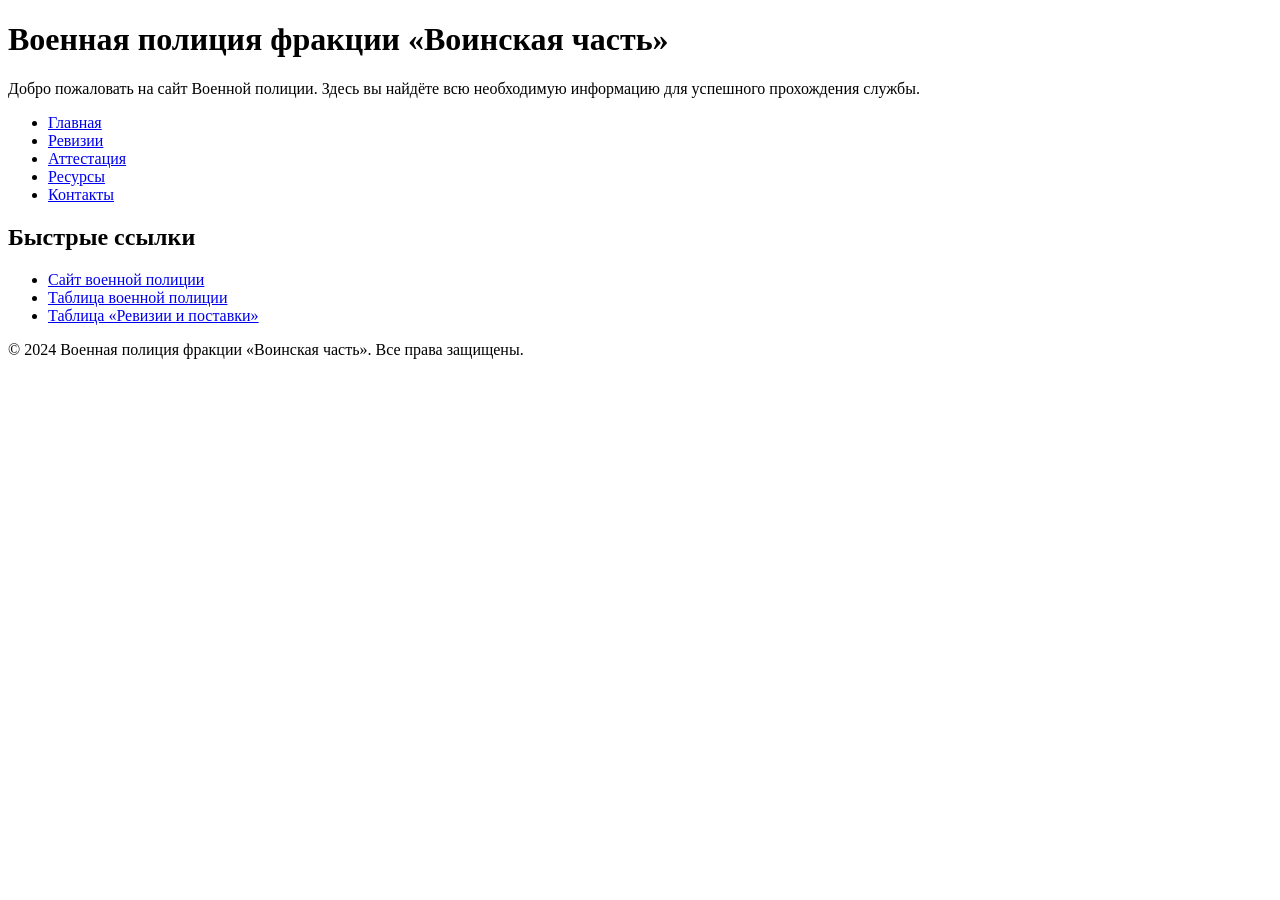
==== index.html @ e29bd308 "Update index.html" ====
<!DOCTYPE html>
<html lang="ru">
<head>
    <meta charset="UTF-8">
    <meta name="viewport" content="width=device-width, initial-scale=1.0">
    <title>Военная полиция — Воинская часть</title>
    <link rel="stylesheet" href="css/style.css">
</head>
<body>
    <header>
        <h1>Военная полиция фракции «Воинская часть»</h1>
        <p>Добро пожаловать на сайт Военной полиции. Здесь вы найдёте всю необходимую информацию для успешного прохождения службы.</p>
    </header>

    <nav>
        <ul>
            <li><a href="index.html">Главная</a></li>
            <li><a href="revisions.html">Ревизии</a></li>
            <li><a href="certification.html">Аттестация</a></li>
            <li><a href="resources.html">Ресурсы</a></li>
            <li><a href="contact.html">Контакты</a></li>
        </ul>
    </nav>

    <main>
        <section class="quick-links">
            <h2>Быстрые ссылки</h2>
            <ul>
                <li><a href="https://vk.cc/cwLwgZ">Сайт военной полиции</a></li>
                <li><a href="https://docs.google.com/spreadsheets/d/1x7lXNSiqmXTKyT4FYOqlkpukbTldg0oUYMVe3t-hL5Y/edit?gid=0#gid=0">Таблица военной полиции</a></li>
                <li><a href="https://vk.cc/cSJmXK">Таблица «Ревизии и поставки»</a></li>
            </ul>
        </section>
    </main>

    <footer>
        <p>&copy; 2024 Военная полиция фракции «Воинская часть». Все права защищены.</p>
    </footer>
</body>
</html>
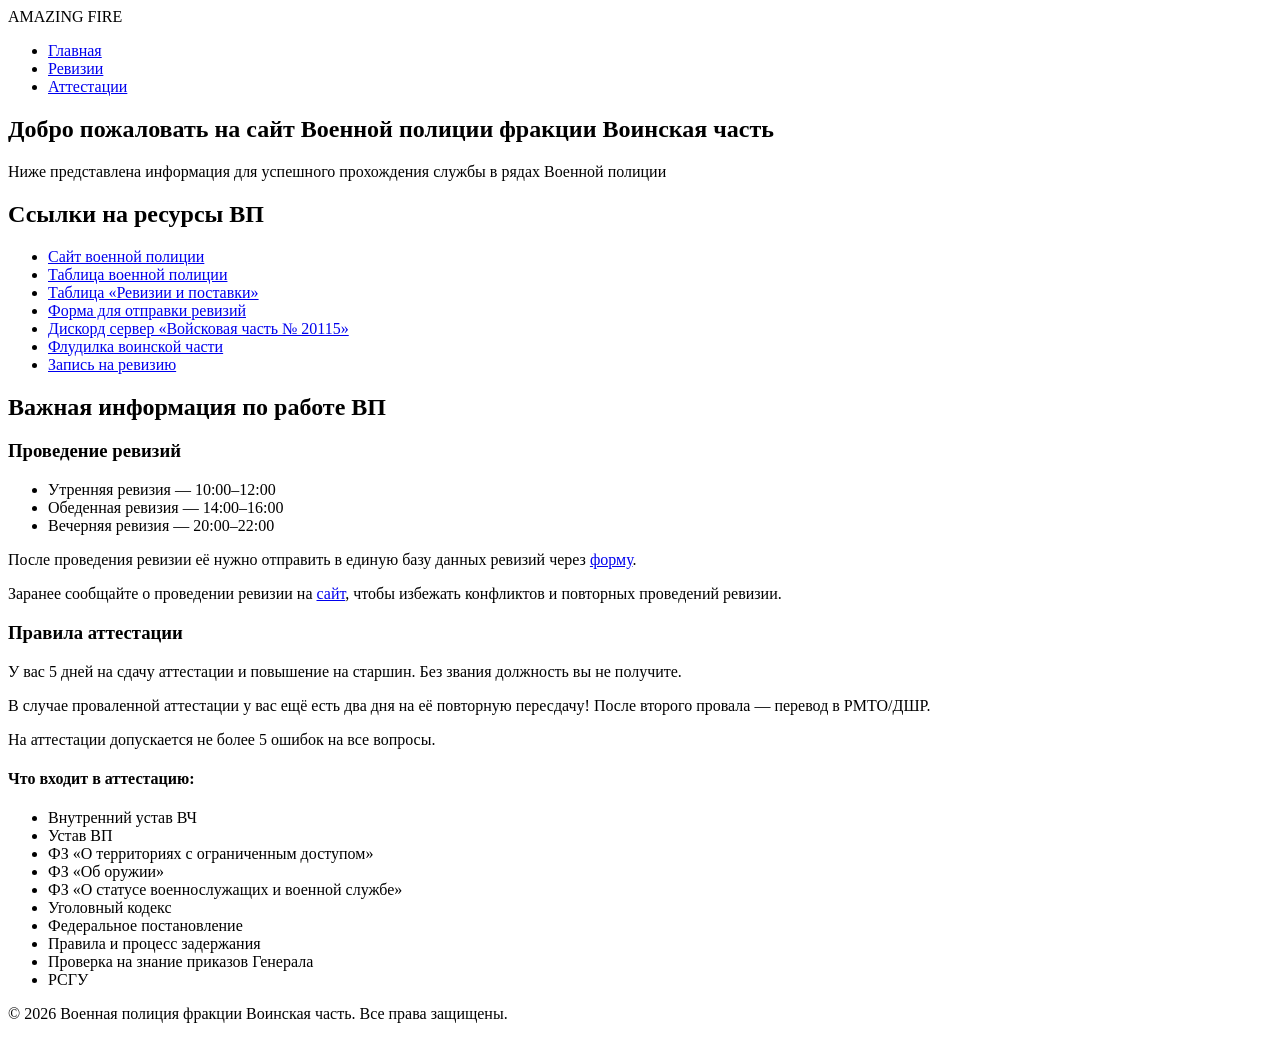
==== commit 6ca0f186: "Update index.html" ====
--- a/index.html
+++ b/index.html
@@ -4,37 +4,78 @@
     <meta charset="UTF-8">
     <meta name="viewport" content="width=device-width, initial-scale=1.0">
     <title>Военная полиция — Воинская часть</title>
-    <link rel="stylesheet" href="css/style.css">
+    <link rel="stylesheet" href="style.css">
 </head>
 <body>
     <header>
-        <h1>Военная полиция фракции «Воинская часть»</h1>
-        <p>Добро пожаловать на сайт Военной полиции. Здесь вы найдёте всю необходимую информацию для успешного прохождения службы.</p>
+        <div class="logo">AMAZING FIRE</div>
+        <nav>
+            <ul>
+                <li><a href="index.html">Главная</a></li>
+                <li><a href="pages/revisions.html">Ревизии</a></li>
+                <li><a href="pages/аттестации.html">Аттестации</a></li>
+            </ul>
+        </nav>
     </header>
 
-    <nav>
-        <ul>
-            <li><a href="index.html">Главная</a></li>
-            <li><a href="revisions.html">Ревизии</a></li>
-            <li><a href="certification.html">Аттестация</a></li>
-            <li><a href="resources.html">Ресурсы</a></li>
-            <li><a href="contact.html">Контакты</a></li>
-        </ul>
-    </nav>
+    <main>
+        <section class="hero">
+            <h1>Добро пожаловать на сайт Военной полиции фракции Воинская часть</h1>
+            <p>Ниже представлена информация для успешного прохождения службы в рядах Военной полиции</p>
+        </section>
 
-    <main>
-        <section class="quick-links">
-            <h2>Быстрые ссылки</h2>
+        <section class="resources">
+            <h2>Ссылки на ресурсы ВП</h2>
             <ul>
                 <li><a href="https://vk.cc/cwLwgZ">Сайт военной полиции</a></li>
                 <li><a href="https://docs.google.com/spreadsheets/d/1x7lXNSiqmXTKyT4FYOqlkpukbTldg0oUYMVe3t-hL5Y/edit?gid=0#gid=0">Таблица военной полиции</a></li>
                 <li><a href="https://vk.cc/cSJmXK">Таблица «Ревизии и поставки»</a></li>
+                <li><a href="https://vk.cc/cSJmRL">Форма для отправки ревизий</a></li>
+                <li><a href="https://vk.cc/cSJ2HP">Дискорд сервер «Войсковая часть № 20115»</a></li>
+                <li><a href="https://vk.cc/cSJ2Et">Флудилка воинской части</a></li>
+                <li><a href="https://script.google.com/macros/s/AKfycbwdb4MV6V2CHnRSA190tCcwfXbqeJwZjQGOHdEOcw1t/dev">Запись на ревизию</a></li>
             </ul>
+        </section>
+
+        <section class="important-info">
+            <h2>Важная информация по работе ВП</h2>
+
+            <div class="revision-schedule">
+                <h3>Проведение ревизий</h3>
+                <ul>
+                    <li>Утренняя ревизия — 10:00–12:00</li>
+                    <li>Обеденная ревизия — 14:00–16:00</li>
+                    <li>Вечерняя ревизия — 20:00–22:00</li>
+                </ul>
+                <p>После проведения ревизии её нужно отправить в единую базу данных ревизий через <a href="https://vk.cc/cSJmRL">форму</a>.</p>
+                <p class="warning">Заранее сообщайте о проведении ревизии на <a href="https://script.google.com/macros/s/AKfycbwdb4MV6V2CHnRSA190tCcwfXbqeJwZjQGOHdEOcw1t/dev">сайт</a>, чтобы избежать конфликтов и повторных проведений ревизии.</p>
+            </div>
+
+            <div class="certification-rules">
+                <h3>Правила аттестации</h3>
+                <p>У вас 5 дней на сдачу аттестации и повышение на старшин. Без звания должность вы не получите.</p>
+                <p>В случае проваленной аттестации у вас ещё есть два дня на её повторную пересдачу! После второго провала — перевод в РМТО/ДШР.</p>
+                <p>На аттестации допускается не более 5 ошибок на все вопросы.</p>
+
+                <h4>Что входит в аттестацию:</h4>
+                <ul>
+                    <li>Внутренний устав ВЧ</li>
+                    <li>Устав ВП</li>
+                    <li>ФЗ «О территориях с ограниченным доступом»</li>
+                    <li>ФЗ «Об оружии»</li>
+                    <li>ФЗ «О статусе военнослужащих и военной службе»</li>
+                    <li>Уголовный кодекс</li>
+                    <li>Федеральное постановление</li>
+                    <li>Правила и процесс задержания</li>
+                    <li>Проверка на знание приказов Генерала</li>
+                    <li>РСГУ</li>
+                </ul>
+            </div>
         </section>
     </main>
 
     <footer>
-        <p>&copy; 2024 Военная полиция фракции «Воинская часть». Все права защищены.</p>
+        <p>&copy; 2026 Военная полиция фракции Воинская часть. Все права защищены.</p>
     </footer>
 </body>
 </html>
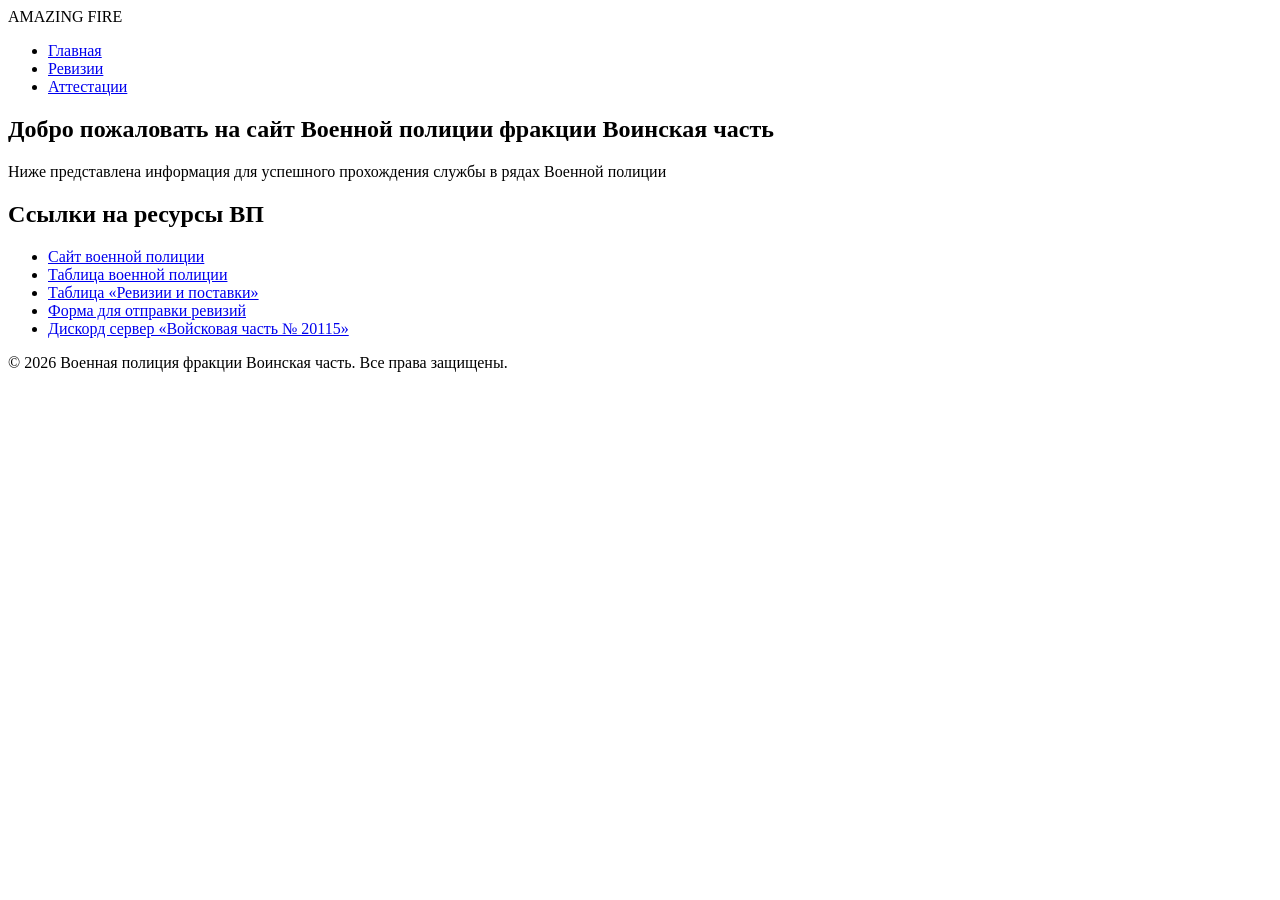
==== commit 1303a338: "Update index.html" ====
--- a/index.html
+++ b/index.html
@@ -5,15 +5,16 @@
     <meta name="viewport" content="width=device-width, initial-scale=1.0">
     <title>Военная полиция — Воинская часть</title>
     <link rel="stylesheet" href="style.css">
+    <link href="https://fonts.googleapis.com/css2?family=Orbitron:wght@400;700&family=Roboto:wght@300;400;500&display=swap" rel="stylesheet">
 </head>
 <body>
     <header>
         <div class="logo">AMAZING FIRE</div>
         <nav>
             <ul>
-                <li><a href="index.html">Главная</a></li>
+                <li><a href="index.html" class="active">Главная</a></li>
                 <li><a href="pages/revisions.html">Ревизии</a></li>
-                <li><a href="pages/аттестации.html">Аттестации</a></li>
+                <li><a href="pages/certifications.html">Аттестации</a></li>
             </ul>
         </nav>
     </header>
@@ -31,46 +32,8 @@
                 <li><a href="https://docs.google.com/spreadsheets/d/1x7lXNSiqmXTKyT4FYOqlkpukbTldg0oUYMVe3t-hL5Y/edit?gid=0#gid=0">Таблица военной полиции</a></li>
                 <li><a href="https://vk.cc/cSJmXK">Таблица «Ревизии и поставки»</a></li>
                 <li><a href="https://vk.cc/cSJmRL">Форма для отправки ревизий</a></li>
-                <li><a href="https://vk.cc/cSJ2HP">Дискорд сервер «Войсковая часть № 20115»</a></li>
-                <li><a href="https://vk.cc/cSJ2Et">Флудилка воинской части</a></li>
-                <li><a href="https://script.google.com/macros/s/AKfycbwdb4MV6V2CHnRSA190tCcwfXbqeJwZjQGOHdEOcw1t/dev">Запись на ревизию</a></li>
+                <li><a href="https://vk.cc/cSJ2HP">Дискорд сервер «Войсковая часть № 20115»</a></li>
             </ul>
-        </section>
-
-        <section class="important-info">
-            <h2>Важная информация по работе ВП</h2>
-
-            <div class="revision-schedule">
-                <h3>Проведение ревизий</h3>
-                <ul>
-                    <li>Утренняя ревизия — 10:00–12:00</li>
-                    <li>Обеденная ревизия — 14:00–16:00</li>
-                    <li>Вечерняя ревизия — 20:00–22:00</li>
-                </ul>
-                <p>После проведения ревизии её нужно отправить в единую базу данных ревизий через <a href="https://vk.cc/cSJmRL">форму</a>.</p>
-                <p class="warning">Заранее сообщайте о проведении ревизии на <a href="https://script.google.com/macros/s/AKfycbwdb4MV6V2CHnRSA190tCcwfXbqeJwZjQGOHdEOcw1t/dev">сайт</a>, чтобы избежать конфликтов и повторных проведений ревизии.</p>
-            </div>
-
-            <div class="certification-rules">
-                <h3>Правила аттестации</h3>
-                <p>У вас 5 дней на сдачу аттестации и повышение на старшин. Без звания должность вы не получите.</p>
-                <p>В случае проваленной аттестации у вас ещё есть два дня на её повторную пересдачу! После второго провала — перевод в РМТО/ДШР.</p>
-                <p>На аттестации допускается не более 5 ошибок на все вопросы.</p>
-
-                <h4>Что входит в аттестацию:</h4>
-                <ul>
-                    <li>Внутренний устав ВЧ</li>
-                    <li>Устав ВП</li>
-                    <li>ФЗ «О территориях с ограниченным доступом»</li>
-                    <li>ФЗ «Об оружии»</li>
-                    <li>ФЗ «О статусе военнослужащих и военной службе»</li>
-                    <li>Уголовный кодекс</li>
-                    <li>Федеральное постановление</li>
-                    <li>Правила и процесс задержания</li>
-                    <li>Проверка на знание приказов Генерала</li>
-                    <li>РСГУ</li>
-                </ul>
-            </div>
         </section>
     </main>
 
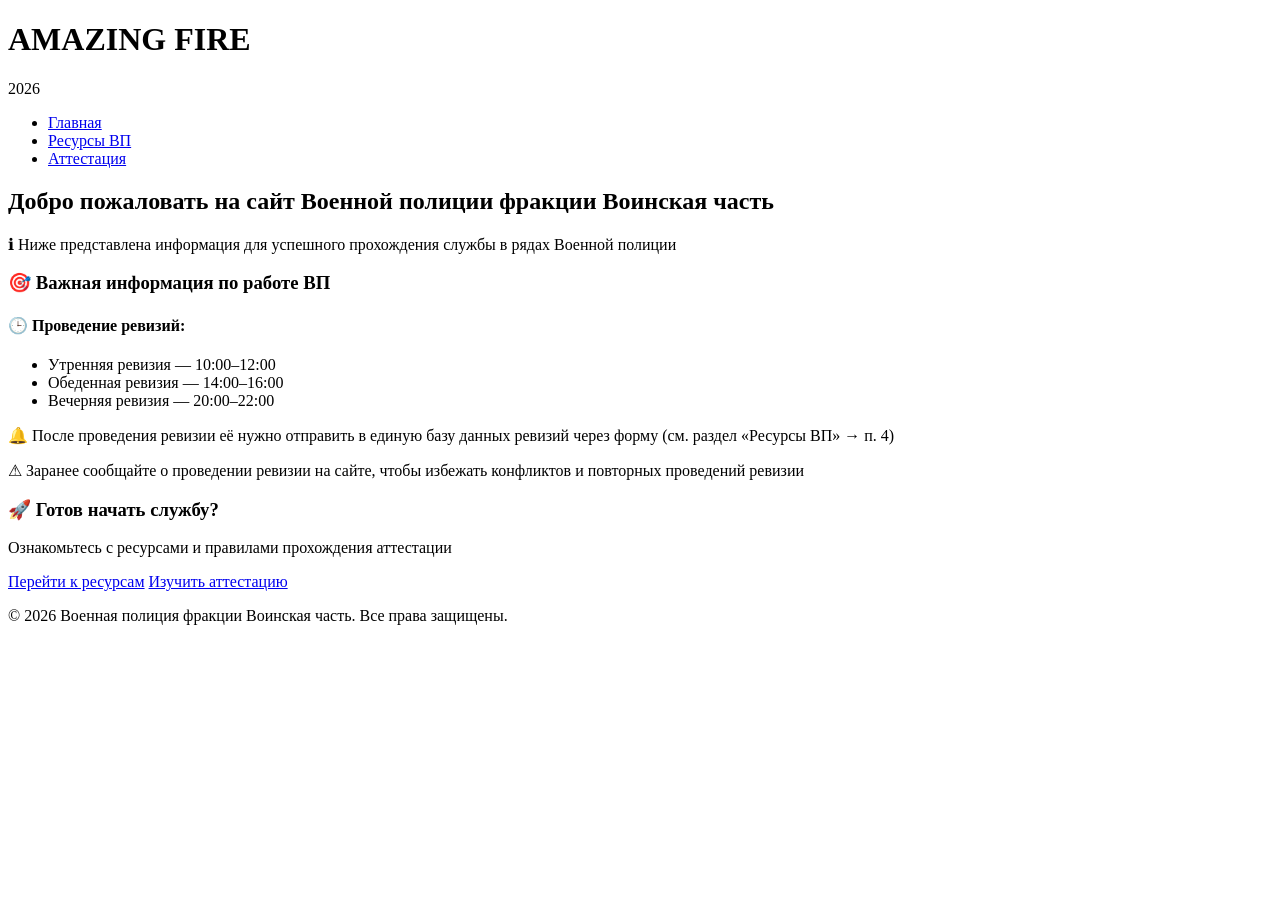
==== commit 5b0b53cc: "Update index.html" ====
--- a/index.html
+++ b/index.html
@@ -4,41 +4,70 @@
     <meta charset="UTF-8">
     <meta name="viewport" content="width=device-width, initial-scale=1.0">
     <title>Военная полиция — Воинская часть</title>
-    <link rel="stylesheet" href="style.css">
-    <link href="https://fonts.googleapis.com/css2?family=Orbitron:wght@400;700&family=Roboto:wght@300;400;500&display=swap" rel="stylesheet">
+    <link rel="stylesheet" href="css/style.css">
 </head>
 <body>
+    <!-- Анимированный фон -->
+    <div class="animated-bg"></div>
+
+    <!-- Шапка с логотипом -->
     <header>
-        <div class="logo">AMAZING FIRE</div>
+        <div class="logo-container">
+            <h1 class="logo">AMAZING FIRE</h1>
+            <p class="year">2026</p>
+        </div>
         <nav>
             <ul>
                 <li><a href="index.html" class="active">Главная</a></li>
-                <li><a href="pages/revisions.html">Ревизии</a></li>
-                <li><a href="pages/certifications.html">Аттестации</a></li>
+                <li><a href="pages/resources.html">Ресурсы ВП</a></li>
+                <li><a href="pages/attestation.html">Аттестация</a></li>
             </ul>
         </nav>
     </header>
 
     <main>
+        <!-- Герой‑секция -->
         <section class="hero">
-            <h1>Добро пожаловать на сайт Военной полиции фракции Воинская часть</h1>
-            <p>Ниже представлена информация для успешного прохождения службы в рядах Военной полиции</p>
+            <h2>Добро пожаловать на сайт Военной полиции фракции Воинская часть</h2>
+            <p class="subtitle">ℹ Ниже представлена информация для успешного прохождения службы в рядах Военной полиции</p>
         </section>
 
-        <section class="resources">
-            <h2>Ссылки на ресурсы ВП</h2>
-            <ul>
-                <li><a href="https://vk.cc/cwLwgZ">Сайт военной полиции</a></li>
-                <li><a href="https://docs.google.com/spreadsheets/d/1x7lXNSiqmXTKyT4FYOqlkpukbTldg0oUYMVe3t-hL5Y/edit?gid=0#gid=0">Таблица военной полиции</a></li>
-                <li><a href="https://vk.cc/cSJmXK">Таблица «Ревизии и поставки»</a></li>
-                <li><a href="https://vk.cc/cSJmRL">Форма для отправки ревизий</a></li>
-                <li><a href="https://vk.cc/cSJ2HP">Дискорд сервер «Войсковая часть № 20115»</a></li>
-            </ul>
-        </section>
-    </main>
+        <!-- Краткое руководство -->
+        <section class="info-section">
+            <h3>🎯 Важная информация по работе ВП</h3>
 
-    <footer>
-        <p>&copy; 2026 Военная полиция фракции Воинская часть. Все права защищены.</p>
-    </footer>
+            <div class="revisions-schedule">
+                <h4>🕒 Проведение ревизий:</h4>
+                <ul class="emoji-list">
+                    <li data-emoji="➛">Утренняя ревизия — 10:00–12:00</li>
+                    <li data-emoji="➛">Обеденная ревизия — 14:00–16:00</li>
+            <li data-emoji="➛">Вечерняя ревизия — 20:00–22:00</li>
+        </ul>
+
+        <p class="warning">
+            🔔 После проведения ревизии её нужно отправить в единую базу данных ревизий через форму
+            (см. раздел «Ресурсы ВП» → п. 4)
+        </p>
+
+        <p class="important">
+            ⚠ Заранее сообщайте о проведении ревизии на сайте, чтобы избежать конфликтов и повторных проведений ревизии
+        </p>
+    </div>
+</section>
+
+<!-- Призыв к действию -->
+<section class="cta-section">
+    <h3>🚀 Готов начать службу?</h3>
+    <p>Ознакомьтесь с ресурсами и правилами прохождения аттестации</p>
+    <a href="pages/resources.html" class="btn">Перейти к ресурсам</a>
+    <a href="pages/attestation.html" class="btn">Изучить аттестацию</a>
+</section>
+</main>
+
+<footer>
+    <p>© 2026 Военная полиция фракции Воинская часть. Все права защищены.</p>
+</footer>
+
+<script src="js/script.js"></script>
 </body>
 </html>
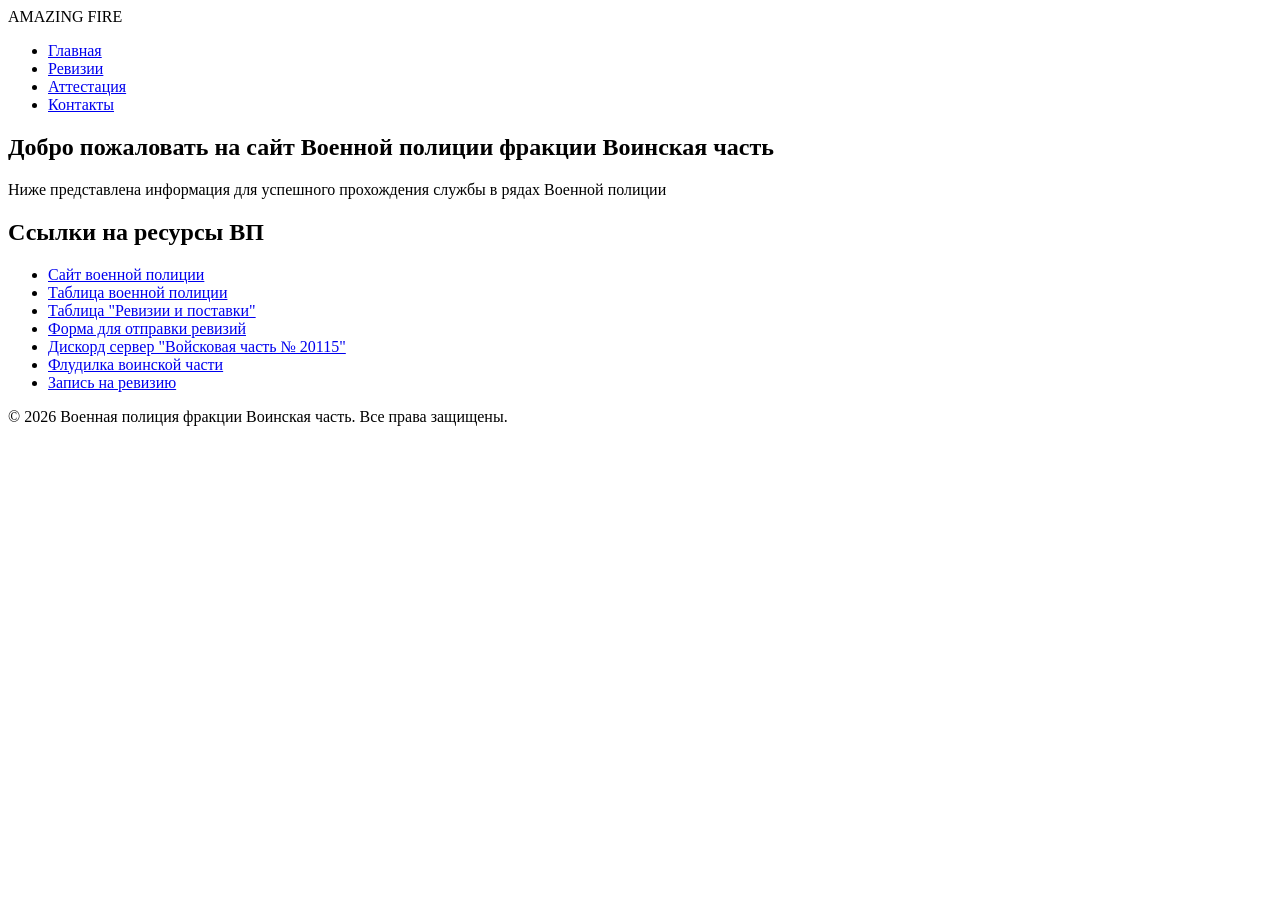
==== commit 3fe3253b: "Update index.html" ====
--- a/index.html
+++ b/index.html
@@ -7,67 +7,42 @@
     <link rel="stylesheet" href="css/style.css">
 </head>
 <body>
-    <!-- Анимированный фон -->
-    <div class="animated-bg"></div>
-
-    <!-- Шапка с логотипом -->
     <header>
-        <div class="logo-container">
-            <h1 class="logo">AMAZING FIRE</h1>
-            <p class="year">2026</p>
-        </div>
+        <div class="logo">AMAZING FIRE</div>
         <nav>
             <ul>
-                <li><a href="index.html" class="active">Главная</a></li>
-                <li><a href="pages/resources.html">Ресурсы ВП</a></li>
-                <li><a href="pages/attestation.html">Аттестация</a></li>
+                <li><a href="index.html">Главная</a></li>
+                <li><a href="revisions.html">Ревизии</a></li>
+                <li><a href="certification.html">Аттестация</a></li>
+                <li><a href="contacts.html">Контакты</a></li>
             </ul>
         </nav>
     </header>
-
+    
     <main>
-        <!-- Герой‑секция -->
         <section class="hero">
-            <h2>Добро пожаловать на сайт Военной полиции фракции Воинская часть</h2>
-            <p class="subtitle">ℹ Ниже представлена информация для успешного прохождения службы в рядах Военной полиции</p>
+            <h1>Добро пожаловать на сайт Военной полиции фракции Воинская часть</h1>
+            <p>Ниже представлена информация для успешного прохождения службы в рядах Военной полиции</p>
         </section>
-
-        <!-- Краткое руководство -->
-        <section class="info-section">
-            <h3>🎯 Важная информация по работе ВП</h3>
-
-            <div class="revisions-schedule">
-                <h4>🕒 Проведение ревизий:</h4>
-                <ul class="emoji-list">
-                    <li data-emoji="➛">Утренняя ревизия — 10:00–12:00</li>
-                    <li data-emoji="➛">Обеденная ревизия — 14:00–16:00</li>
-            <li data-emoji="➛">Вечерняя ревизия — 20:00–22:00</li>
-        </ul>
-
-        <p class="warning">
-            🔔 После проведения ревизии её нужно отправить в единую базу данных ревизий через форму
-            (см. раздел «Ресурсы ВП» → п. 4)
-        </p>
-
-        <p class="important">
-            ⚠ Заранее сообщайте о проведении ревизии на сайте, чтобы избежать конфликтов и повторных проведений ревизии
-        </p>
-    </div>
-</section>
-
-<!-- Призыв к действию -->
-<section class="cta-section">
-    <h3>🚀 Готов начать службу?</h3>
-    <p>Ознакомьтесь с ресурсами и правилами прохождения аттестации</p>
-    <a href="pages/resources.html" class="btn">Перейти к ресурсам</a>
-    <a href="pages/attestation.html" class="btn">Изучить аттестацию</a>
-</section>
-</main>
-
-<footer>
-    <p>© 2026 Военная полиция фракции Воинская часть. Все права защищены.</p>
-</footer>
-
-<script src="js/script.js"></script>
+        
+        <section class="resources">
+            <h2>Ссылки на ресурсы ВП</h2>
+            <ul class="resource-list">
+                <li><a href="https://vk.cc/cwLwgZ">Сайт военной полиции</a></li>
+                <li><a href="https://docs.google.com/spreadsheets/d/1x7lXNSiqmXTKyT4FYOqlkpukbTldg0oUYMVe3t-hL5Y/edit?gid=0#gid=0">Таблица военной полиции</a></li>
+                <li><a href="https://vk.cc/cSJmXK">Таблица "Ревизии и поставки"</a></li>
+                <li><a href="https://vk.cc/cSJmRL">Форма для отправки ревизий</a></li>
+                <li><a href="https://vk.cc/cSJ2HP">Дискорд сервер "Войсковая часть № 20115"</a></li>
+                <li><a href="https://vk.cc/cSJ2Et">Флудилка воинской части</a></li>
+                <li><a href="https://script.google.com/macros/s/AKfycbwdb4MV6V2CHnRSA190tCcwfXbqeJwZjQGOHdEOcw1t/dev">Запись на ревизию</a></li>
+            </ul>
+        </section>
+    </main>
+    
+    <footer>
+        <p>© 2026 Военная полиция фракции Воинская часть. Все права защищены.</p>
+    </footer>
+    
+    <script src="js/animations.js"></script>
 </body>
 </html>
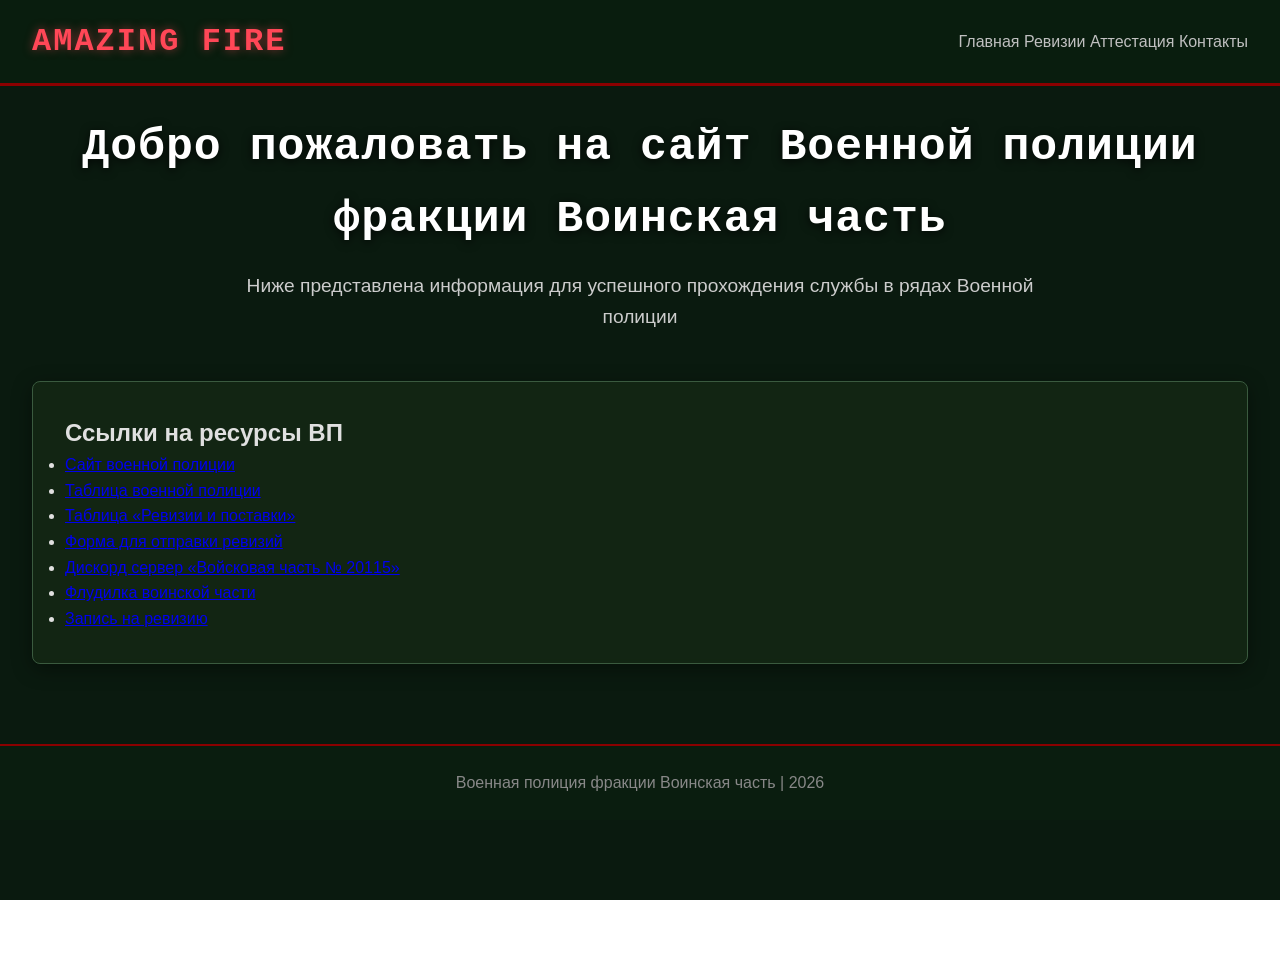
==== commit 09aa4247: "Update index.html" ====
--- a/index.html
+++ b/index.html
@@ -3,46 +3,44 @@
 <head>
     <meta charset="UTF-8">
     <meta name="viewport" content="width=device-width, initial-scale=1.0">
-    <title>Военная полиция — Воинская часть</title>
+    <title>Военная полиция — Главная</title>
     <link rel="stylesheet" href="css/style.css">
 </head>
 <body>
-    <header>
+    <header class="header">
         <div class="logo">AMAZING FIRE</div>
-        <nav>
-            <ul>
-                <li><a href="index.html">Главная</a></li>
-                <li><a href="revisions.html">Ревизии</a></li>
-                <li><a href="certification.html">Аттестация</a></li>
-                <li><a href="contacts.html">Контакты</a></li>
-            </ul>
+        <nav class="nav">
+            <a href="index.html">Главная</a>
+            <a href="revisions.html">Ревизии</a>
+            <a href="certification.html">Аттестация</a>
+            <a href="contacts.html">Контакты</a>
         </nav>
     </header>
-    
-    <main>
+
+    <main class="main">
         <section class="hero">
-            <h1>Добро пожаловать на сайт Военной полиции фракции Воинская часть</h1>
-            <p>Ниже представлена информация для успешного прохождения службы в рядах Военной полиции</p>
+            <h1 class="hero-title">Добро пожаловать на сайт Военной полиции фракции Воинская часть</h1>
+            <p class="hero-subtitle">Ниже представлена информация для успешного прохождения службы в рядах Военной полиции</p>
         </section>
-        
+
         <section class="resources">
             <h2>Ссылки на ресурсы ВП</h2>
-            <ul class="resource-list">
+            <ul class="links-list">
                 <li><a href="https://vk.cc/cwLwgZ">Сайт военной полиции</a></li>
                 <li><a href="https://docs.google.com/spreadsheets/d/1x7lXNSiqmXTKyT4FYOqlkpukbTldg0oUYMVe3t-hL5Y/edit?gid=0#gid=0">Таблица военной полиции</a></li>
-                <li><a href="https://vk.cc/cSJmXK">Таблица "Ревизии и поставки"</a></li>
+                <li><a href="https://vk.cc/cSJmXK">Таблица «Ревизии и поставки»</a></li>
                 <li><a href="https://vk.cc/cSJmRL">Форма для отправки ревизий</a></li>
-                <li><a href="https://vk.cc/cSJ2HP">Дискорд сервер "Войсковая часть № 20115"</a></li>
+                <li><a href="https://vk.cc/cSJ2HP">Дискорд сервер «Войсковая часть № 20115»</a></li>
                 <li><a href="https://vk.cc/cSJ2Et">Флудилка воинской части</a></li>
                 <li><a href="https://script.google.com/macros/s/AKfycbwdb4MV6V2CHnRSA190tCcwfXbqeJwZjQGOHdEOcw1t/dev">Запись на ревизию</a></li>
             </ul>
         </section>
     </main>
-    
-    <footer>
-        <p>© 2026 Военная полиция фракции Воинская часть. Все права защищены.</p>
+
+    <footer class="footer">
+        <p>Военная полиция фракции Воинская часть | 2026</p>
     </footer>
-    
+
     <script src="js/animations.js"></script>
 </body>
 </html>
--- a/css/style.css
+++ b/css/style.css
@@ -0,0 +1,345 @@
+* {
+    margin: 0;
+    padding: 0;
+    box-sizing: border-box;
+}
+
+body {
+    font-family: 'Segoe UI', sans-serif;
+    line-height: 1.6;
+    color: #e0e0e0;
+    background: url('data:image/svg+xml;utf8,<svg xmlns="http://www.w3.org/2000/svg" width="100" height="100" viewBox="0 0 100 100"><rect width="100" height="100" fill="%230a1a0f"/><path d="M0 0l50 50-50 50 50-50z" fill="%231a2a1f" opacity="0.1"/></svg>'),
+              linear-gradient(135deg, #0a1a0f, #1a2a1f, #2a3a2f);
+    background-attachment: fixed;
+    min-height: 100vh;
+}
+
+header {
+    background: rgba(10, 30, 15, 0.95);
+    border-bottom: 3px solid #8b0000;
+    padding: 1rem 2rem;
+    display: flex;
+    justify-content: space-between;
+    align-items: center;
+    position: fixed;
+    width: 100%;
+    top: 0;
+    z-index: 1000;
+    backdrop-filter: blur(5px);
+}
+
+.logo {
+    font-size: 2rem;
+    font-weight: bold;
+    color: #ff4757;
+    text-shadow: 0 0 10px rgba(255, 71, 87, 0.5);
+    letter-spacing: 2px;
+    font-family: 'Courier New', monospace;
+}
+
+nav ul {
+    display: flex;
+    list-style: none;
+}
+
+nav li {
+    margin-left: 2rem;
+}
+
+nav a {
+    color: #c0c0c0;
+    text-decoration: none;
+    transition: all 0.3s ease;
+    position: relative;
+    font-weight: 500;
+}
+
+nav a:hover {
+    color: #ff4757;
+}
+
+nav a::after {
+    content: '';
+    position: absolute;
+    bottom: -5px;
+    left: 0;
+    width: 0;
+    height: 2px;
+    background: #ff4757;
+    transition: width 0.3s ease;
+}
+
+nav a:hover::after {
+    width: 100%;
+}
+
+main {
+    margin-top: 80px;
+    padding: 2rem;
+}
+
+.hero {
+    text-align: center;
+    margin-bottom: 3rem;
+    opacity: 0;
+    transform: translateY(30px);
+    animation: fadeInUp 1s forwards 0.2s;
+}
+
+.hero h1 {
+    font-size: 2.8rem;
+    margin-bottom: 1rem;
+    color: #fff;
+    text-shadow: 0 2px 10px rgba(0, 0, 0, 0.8);
+    font-family: 'Courier New', monospace;
+    letter-spacing: 1px;
+}
+
+.hero p {
+    font-size: 1.2rem;
+    color: #ccc;
+    max-width: 800px;
+    margin: 0 auto;
+}
+
+.resources {
+    background: rgba(20, 40, 20, 0.8);
+    padding: 2rem;
+    border-radius: 8px;
+    border: 1px solid #3a5a3f;
+    box-shadow: 0 5px 20px rgba(0, 0, 0, 0.4);
+    opacity: 0;
+    transform: translateY(30px);
+    animation: fadeInUp 1s forwards 0.4s;
+    backdrop-filter: blur(3px);
+}
+
+.resource-list {
+    list-style-type: none;
+    margin-top: 1.5rem;
+}
+
+.resource-list li {
+    margin-bottom: 1.2rem;
+    padding-bottom: 0.8rem;
+    border-bottom: 1px solid rgba(60, 90, 63, 0.3);
+    position: relative;
+}
+
+.resource-list li::before {
+    content: '▶';
+    color: #ff4757;
+    position: absolute;
+    left: -1.5rem;
+}
+
+.resource-list a {
+    color: #98fb98;
+    text-decoration: none;
+    transition: color 0.3s ease;
+}
+
+.resource-list a:hover {
+    color: #00ff7f;
+}
+
+.page-header {
+    text-align: center;
+    margin-bottom: 2rem;
+    padding: 2rem 0;
+    background: rgba(10, 30, 15, 0.9);
+    color: white;
+    border-bottom: 2px solid #8b0000;
+}
+
+.schedule-card, .contact-card {
+    background: rgba(20, 40, 20, 0.7);
+    padding: 1.8rem;
+    margin-bottom: 1.8rem;
+    border-radius: 6px;
+    border: 1px solid #3a5a3f;
+    box-shadow: 0 5px 15px rgba(0, 0, 0, 0.4);
+    opacity: 0;
+    transform: translateY(20px);
+    animation: fadeInUp 0.8s forwards;
+    transition: transform 0.3s ease, box-shadow 0.3s ease;
+}
+
+.schedule-card:hover, .contact-card:hover {
+    transform: translateY(-8px);
+    box-shadow: 0 12px 25px rgba(0, 0, 0, 0.6);
+}
+
+.schedule-card h3, .contact-card h3 {
+    color: #98fb98;
+    margin-bottom: 1rem;
+    font-size: 1.4rem;
+}
+
+.instructions, .certification-rules, .certification-content {
+    background: rgba(20, 40, 20, 0.7);
+    padding: 2rem;
+    border-radius: 8px;
+    border: 1px solid #3a5a3f;
+    box-shadow: 0 5px 20px rgba(0, 0, 0, 0.4);
+    opacity: 0;
+    transform: translateY(20px);
+    animation: fadeInUp 0.8s forwards;
+}
+
+.instructions ol, .certification-rules ul, .certification-content ul {
+    margin-left: 2rem;
+    counter-reset: list-counter;
+}
+
+.instructions li, .certification-rules li, .certification-content li {
+    position: relative;
+    margin-bottom: 0.8rem;
+    padding-left: 1.5rem;
+}
+
+.instructions li::before, .certification-rules li::before, .certification-content li::before {
+    content: counter(list-counter) '.';
+    counter-increment: list-counter;
+    color: #ff4757;
+    position: absolute;
+    left: 0;
+}
+
+.contacts-list {
+    display: grid;
+    grid-template-columns: repeat(auto-fit, minmax(320px, 1fr));
+    gap: 1.8rem;
+}
+
+/* Продолжение стилей из предыдущего ответа */
+
+.contact-card a {
+    color: #98fb98;
+    text-decoration: none;
+    transition: color 0.3s ease, transform 0.2s ease;
+}
+
+.contact-card a:hover {
+    color: #00ff7f;
+    transform: translateX(3px);
+}
+
+footer {
+    background: rgba(10, 30, 15, 0.95);
+    color: #888;
+    text-align: center;
+    padding: 1.5rem;
+    border-top: 2px solid #8b0000;
+    margin-top: 3rem;
+}
+
+/* Военные элементы оформления */
+.military-border {
+    border: 2px dashed #8b0000;
+    padding: 0.5rem;
+    margin: 1rem 0;
+}
+
+.status-indicator {
+    display: inline-block;
+    width: 12px;
+    height: 12px;
+    border-radius: 50%;
+    margin-right: 8px;
+}
+
+.status-online {
+    background: #00ff7f;
+}
+
+.status-offline {
+    background: #ff4757;
+}
+
+/* Анимации */
+@keyframes fadeInUp {
+    from {
+        opacity: 0;
+        transform: translateY(30px);
+    }
+    to {
+        opacity: 1;
+        transform: translateY(0);
+    }
+}
+
+@keyframes pulse {
+    0% { transform: scale(1); }
+    50% { transform: scale(1.05); }
+    100% { transform: scale(1); }
+}
+
+/* Специальные военные эффекты */
+.warning {
+    color: #ff4757;
+    font-weight: bold;
+    text-shadow: 0 0 10px rgba(255, 71, 87, 0.3);
+}
+
+.important {
+    background: rgba(139, 0, 0, 0.2);
+    padding: 0.5rem;
+    border-left: 4px solid #ff4757;
+    margin: 1rem 0;
+}
+
+/* Адаптивность для мобильных устройств */
+@media (max-width: 768px) {
+    header {
+        flex-direction: column;
+        padding: 0.8rem;
+        text-align: center;
+    }
+    
+    .logo {
+        font-size: 1.6rem;
+        margin-bottom: 0.8rem;
+    }
+    
+    nav ul {
+        flex-wrap: wrap;
+        justify-content: center;
+    }
+    
+    nav li {
+        margin: 0.5rem 1rem;
+    }
+    
+    main {
+        padding: 1rem;
+    }
+    
+    .hero h1 {
+        font-size: 2rem;
+    }
+    
+    .contacts-list {
+        grid-template-columns: 1fr;
+    }
+    
+    .schedule-card, .contact-card {
+        padding: 1.2rem;
+    }
+}
+
+/* Печатный режим */
+@media print {
+    body {
+        background: white;
+        color: black;
+    }
+    
+    header, footer, nav {
+        display: none;
+    }
+    
+    .status-indicator {
+        display: none;
+    }
+}
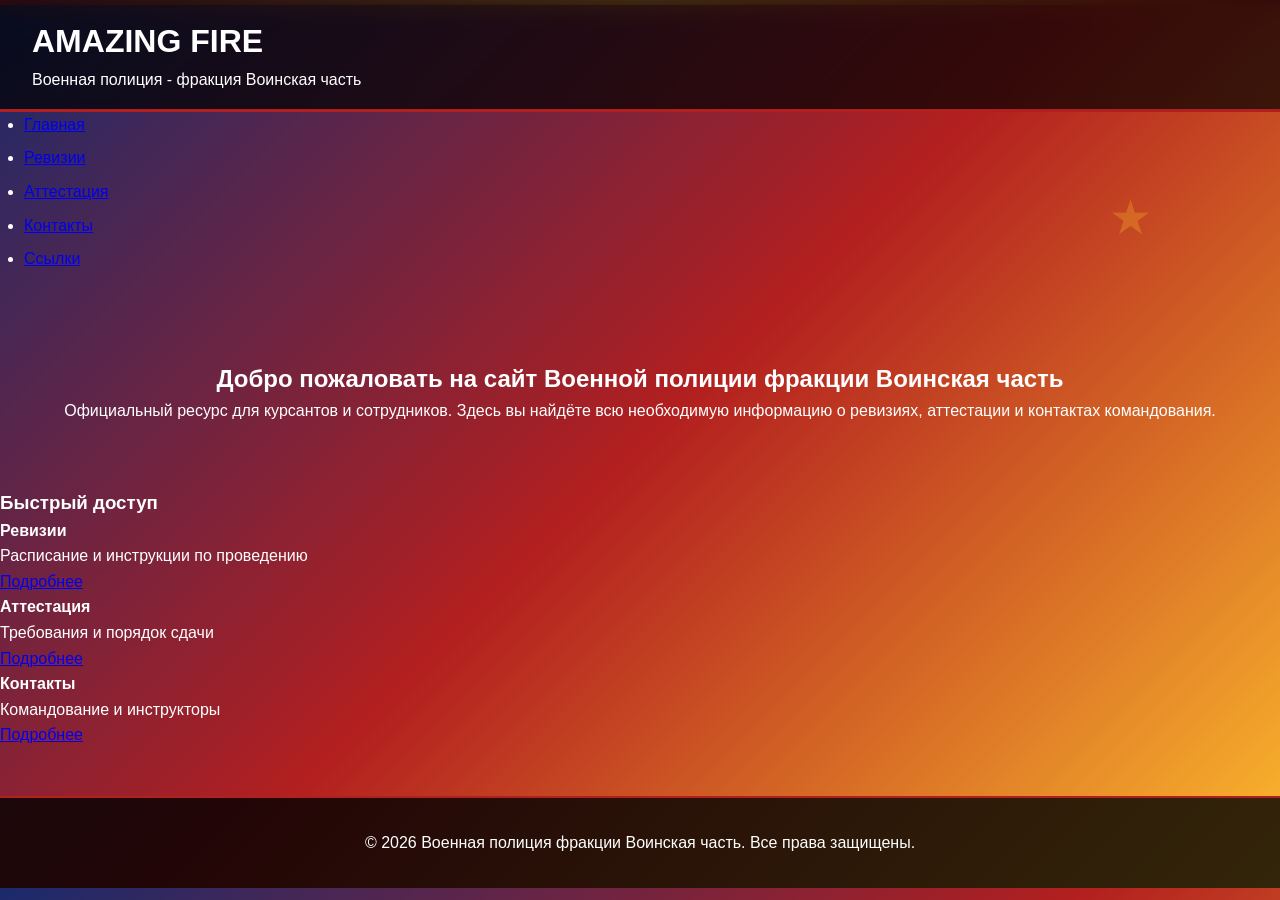
==== commit 17a13d89: "Update index.html" ====
--- a/index.html
+++ b/index.html
@@ -3,44 +3,65 @@
 <head>
     <meta charset="UTF-8">
     <meta name="viewport" content="width=device-width, initial-scale=1.0">
-    <title>Военная полиция — Главная</title>
+    <title>Военная полиция фракции Воинская часть</title>
     <link rel="stylesheet" href="css/style.css">
 </head>
 <body>
     <header class="header">
-        <div class="logo">AMAZING FIRE</div>
-        <nav class="nav">
-            <a href="index.html">Главная</a>
-            <a href="revisions.html">Ревизии</a>
-            <a href="certification.html">Аттестация</a>
-            <a href="contacts.html">Контакты</a>
-        </nav>
+        <div class="container">
+            <h1 class="amazing-fire">AMAZING FIRE</h1>
+            <p class="tagline">Военная полиция - фракция Воинская часть</p>
+        </div>
     </header>
+
+    <nav class="navbar">
+        <div class="container">
+            <ul class="nav-list">
+                <li><a href="index.html" class="active">Главная</a></li>
+                <li><a href="revisions.html">Ревизии</a></li>
+                <li><a href="certification.html">Аттестация</a></li>
+                <li><a href="contacts.html">Контакты</a></li>
+                <li><a href="links.html">Ссылки</a></li>
+            </ul>
+        </div>
+    </nav>
 
     <main class="main">
         <section class="hero">
-            <h1 class="hero-title">Добро пожаловать на сайт Военной полиции фракции Воинская часть</h1>
-            <p class="hero-subtitle">Ниже представлена информация для успешного прохождения службы в рядах Военной полиции</p>
+            <div class="container">
+                <h2>Добро пожаловать на сайт Военной полиции фракции Воинская часть</h2>
+                <p>Официальный ресурс для курсантов и сотрудников. Здесь вы найдёте всю необходимую информацию о ревизиях, аттестации и контактах командования.</p>
+            </div>
         </section>
 
-        <section class="resources">
-            <h2>Ссылки на ресурсы ВП</h2>
-            <ul class="links-list">
-                <li><a href="https://vk.cc/cwLwgZ">Сайт военной полиции</a></li>
-                <li><a href="https://docs.google.com/spreadsheets/d/1x7lXNSiqmXTKyT4FYOqlkpukbTldg0oUYMVe3t-hL5Y/edit?gid=0#gid=0">Таблица военной полиции</a></li>
-                <li><a href="https://vk.cc/cSJmXK">Таблица «Ревизии и поставки»</a></li>
-                <li><a href="https://vk.cc/cSJmRL">Форма для отправки ревизий</a></li>
-                <li><a href="https://vk.cc/cSJ2HP">Дискорд сервер «Войсковая часть № 20115»</a></li>
-                <li><a href="https://vk.cc/cSJ2Et">Флудилка воинской части</a></li>
-                <li><a href="https://script.google.com/macros/s/AKfycbwdb4MV6V2CHnRSA190tCcwfXbqeJwZjQGOHdEOcw1t/dev">Запись на ревизию</a></li>
-            </ul>
+        <section class="quick-links">
+            <div class="container">
+                <h3>Быстрый доступ</h3>
+                <div class="cards">
+                    <div class="card">
+                        <h4>Ревизии</h4>
+                        <p>Расписание и инструкции по проведению</p>
+                        <a href="revisions.html" class="btn">Подробнее</a>
+                    </div>
+                    <div class="card">
+                        <h4>Аттестация</h4>
+                        <p>Требования и порядок сдачи</p>
+                        <a href="certification.html" class="btn">Подробнее</a>
+                    </div>
+                    <div class="card">
+                        <h4>Контакты</h4>
+                        <p>Командование и инструкторы</p>
+                        <a href="contacts.html" class="btn">Подробнее</a>
+                    </div>
+                </div>
+            </div>
         </section>
     </main>
 
     <footer class="footer">
-        <p>Военная полиция фракции Воинская часть | 2026</p>
+        <div class="container">
+            <p>© 2026 Военная полиция фракции Воинская часть. Все права защищены.</p>
+        </div>
     </footer>
-
-    <script src="js/animations.js"></script>
 </body>
 </html>
--- a/css/style.css
+++ b/css/style.css
@@ -5,256 +5,190 @@
 }
 
 body {
-    font-family: 'Segoe UI', sans-serif;
+    font-family: 'Arial', sans-serif;
+    background: linear-gradient(135deg, #1a2a6c, #b21f1f, #fdbb2d);
+    color: #fff;
     line-height: 1.6;
-    color: #e0e0e0;
-    background: url('data:image/svg+xml;utf8,<svg xmlns="http://www.w3.org/2000/svg" width="100" height="100" viewBox="0 0 100 100"><rect width="100" height="100" fill="%230a1a0f"/><path d="M0 0l50 50-50 50 50-50z" fill="%231a2a1f" opacity="0.1"/></svg>'),
-              linear-gradient(135deg, #0a1a0f, #1a2a1f, #2a3a2f);
-    background-attachment: fixed;
-    min-height: 100vh;
-}
-
-header {
-    background: rgba(10, 30, 15, 0.95);
-    border-bottom: 3px solid #8b0000;
-    padding: 1rem 2rem;
+}
+
+.header {
     display: flex;
     justify-content: space-between;
     align-items: center;
-    position: fixed;
-    width: 100%;
+    padding: 1rem 2rem;
+    background: rgba(0, 0, 0, 0.7);
+    backdrop-filter: blur(10px);
+    position: sticky;
     top: 0;
-    z-index: 1000;
-    backdrop-filter: blur(5px);
+    z-index: 100;
+    border-bottom: 3px solid #b21f1f;
 }
 
 .logo {
-    font-size: 2rem;
+    font-size: 1.8rem;
     font-weight: bold;
-    color: #ff4757;
-    text-shadow: 0 0 10px rgba(255, 71, 87, 0.5);
-    letter-spacing: 2px;
-    font-family: 'Courier New', monospace;
-}
-
-nav ul {
-    display: flex;
-    list-style: none;
-}
-
-nav li {
+    color: #fdbb2d;
+    text-shadow: 0 0 10px rgba(253, 187, 45, 0.5);
+}
+
+.nav a {
+    color: #fff;
+    text-decoration: none;
     margin-left: 2rem;
-}
-
-nav a {
-    color: #c0c0c0;
-    text-decoration: none;
+    font-weight: 500;
     transition: all 0.3s ease;
     position: relative;
-    font-weight: 500;
-}
-
-nav a:hover {
-    color: #ff4757;
-}
-
-nav a::after {
+}
+
+.nav a:hover {
+    color: #fdbb2d;
+}
+
+.nav a::after {
     content: '';
     position: absolute;
     bottom: -5px;
     left: 0;
     width: 0;
     height: 2px;
-    background: #ff4757;
+    background: #fdbb2d;
     transition: width 0.3s ease;
 }
 
-nav a:hover::after {
+.nav a:hover::after {
     width: 100%;
-}
-
-main {
-    margin-top: 80px;
-    padding: 2rem;
 }
 
 .hero {
     text-align: center;
-    margin-bottom: 3rem;
-    opacity: 0;
-    transform: translateY(30px);
-    animation: fadeInUp 1s forwards 0.2s;
-}
-
-.hero h1 {
-    font-size: 2.8rem;
+    padding: 4rem 2rem;
+    animation: fadeInUp 1s ease;
+}
+
+.hero-title {
+    font-size: 2.5rem;
     margin-bottom: 1rem;
+    text-shadow: 0 0 20px rgba(0, 0, 0, 0.8);
+}
+
+.hero-subtitle {
+    font-size: 1.2rem;
+    max-width: 600px;
+    margin: 0 auto;
+}
+
+.resources {
+    padding: 2rem;
+    background: rgba(30, 30, 60, 0.7);
+    margin: 2rem;
+    border-radius: 10px;
+    animation: slideInLeft 1s ease;
+}
+
+.resources h2 {
+    margin-bottom: 1.5rem;
+    color: #fdbb2d;
+    text-align: center;
+}
+
+.links-list {
+    list-style: none;
+}
+
+.links-list li {
+    margin-bottom: 1rem;
+}
+
+.links-list a {
     color: #fff;
-    text-shadow: 0 2px 10px rgba(0, 0, 0, 0.8);
-    font-family: 'Courier New', monospace;
-    letter-spacing: 1px;
-}
-
-.hero p {
-    font-size: 1.2rem;
-    color: #ccc;
-    max-width: 800px;
-    margin: 0 auto;
-}
-
-.resources {
-    background: rgba(20, 40, 20, 0.8);
-    padding: 2rem;
-    border-radius: 8px;
-    border: 1px solid #3a5a3f;
-    box-shadow: 0 5px 20px rgba(0, 0, 0, 0.4);
-    opacity: 0;
-    transform: translateY(30px);
-    animation: fadeInUp 1s forwards 0.4s;
-    backdrop-filter: blur(3px);
-}
-
-.resource-list {
-    list-style-type: none;
-    margin-top: 1.5rem;
-}
-
-.resource-list li {
-    margin-bottom: 1.2rem;
-    padding-bottom: 0.8rem;
-    border-bottom: 1px solid rgba(60, 90, 63, 0.3);
-    position: relative;
-}
-
-.resource-list li::before {
-    content: '▶';
-    color: #ff4757;
-    position: absolute;
-    left: -1.5rem;
-}
-
-.resource-list a {
-    color: #98fb98;
     text-decoration: none;
     transition: color 0.3s ease;
-}
-
-.resource-list a:hover {
-    color: #00ff7f;
-}
-
-.page-header {
+    padding: 0.5rem 1rem;
+    display: inline-block;
+    border-left: 3px solid transparent;
+}
+
+.links-list a:hover {
+    color: #b21f1f;
+    border-left-color: #fdbb2d;
+}
+
+.revisions-schedule {
+    display: grid;
+    grid-template-columns: repeat(auto-fit, minmax(250px, 1fr));
+    gap: 1.5rem;
+    margin: 2rem 0;
+}
+
+.revision-item {
+    background: rgba(40, 40, 80, 0.7);
+    padding: 1.5rem;
+    border-radius: 8px;
     text-align: center;
-    margin-bottom: 2rem;
-    padding: 2rem 0;
-    background: rgba(10, 30, 15, 0.9);
-    color: white;
-    border-bottom: 2px solid #8b0000;
-}
-
-.schedule-card, .contact-card {
-    background: rgba(20, 40, 20, 0.7);
-    padding: 1.8rem;
-    margin-bottom: 1.8rem;
-    border-radius: 6px;
-    border: 1px solid #3a5a3f;
-    box-shadow: 0 5px 15px rgba(0, 0, 0, 0.4);
-    opacity: 0;
-    transform: translateY(20px);
-    animation: fadeInUp 0.8s forwards;
-    transition: transform 0.3s ease, box-shadow 0.3s ease;
-}
-
-.schedule-card:hover, .contact-card:hover {
-    transform: translateY(-8px);
-    box-shadow: 0 12px 25px rgba(0, 0, 0, 0.6);
-}
-
-.schedule-card h3, .contact-card h3 {
-    color: #98fb98;
-    margin-bottom: 1rem;
-    font-size: 1.4rem;
-}
-
-.instructions, .certification-rules, .certification-content {
-    background: rgba(20, 40, 20, 0.7);
+    transition: transform 0.3s ease;
+}
+
+.revision-item:hover {
+    transform: translateY(-5px);
+}
+
+.revision-item h3 {
+    color: #fdbb2d;
+    margin-bottom: 0.5rem;
+}
+
+.instructions {
+    margin-top: 2rem;
+}
+
+.certification-rules {
+    background: rgba(40, 40, 80, 0.7);
     padding: 2rem;
-    border-radius: 8px;
-    border: 1px solid #3a5a3f;
-    box-shadow: 0 5px 20px rgba(0, 0, 0, 0.4);
-    opacity: 0;
-    transform: translateY(20px);
-    animation: fadeInUp 0.8s forwards;
-}
-
-.instructions ol, .certification-rules ul, .certification-content ul {
-    margin-left: 2rem;
-    counter-reset: list-counter;
-}
-
-.instructions li, .certification-rules li, .certification-content li {
-    position: relative;
-    margin-bottom: 0.8rem;
-    padding-left: 1.5rem;
-}
-
-.instructions li::before, .certification-rules li::before, .certification-content li::before {
-    content: counter(list-counter) '.';
-    counter-increment: list-counter;
-    color: #ff4757;
-    position: absolute;
-    left: 0;
+    border-radius: 10px;
+    margin: 2rem 0;
 }
 
 .contacts-list {
     display: grid;
-    grid-template-columns: repeat(auto-fit, minmax(320px, 1fr));
-    gap: 1.8rem;
-}
-
-/* Продолжение стилей из предыдущего ответа */
-
-.contact-card a {
-    color: #98fb98;
+    grid-template-columns: repeat(auto-fit, minmax(300px, 1fr));
+    gap: 2rem;
+    padding: 2rem;
+}
+
+.contact-item {
+    background: rgba(40, 40, 80, 0.7);
+    padding: 1.5rem;
+    border-radius: 8px;
+    text-align: center;
+    transition: all 0.3s ease;
+}
+
+.contact-item:hover {
+    transform: scale(1.05);
+    background: rgba(60, 60, 120, 0.8);
+}
+
+.contact-link {
+    display: inline-block;
+    margin-top: 0.5rem;
+    padding: 0.5rem 1rem;
+    background: #b21f1f;
+    color: white;
     text-decoration: none;
-    transition: color 0.3s ease, transform 0.2s ease;
-}
-
-.contact-card a:hover {
-    color: #00ff7f;
-    transform: translateX(3px);
-}
-
-footer {
-    background: rgba(10, 30, 15, 0.95);
-    color: #888;
+    border-radius: 4px;
+    transition: background 0.3s ease;
+}
+
+.contact-link:hover {
+    background: #8b1a1a;
+}
+
+.footer {
     text-align: center;
-    padding: 1.5rem;
-    border-top: 2px solid #8b0000;
+    padding: 2rem;
+    background: rgba(0, 0, 0, 0.8);
     margin-top: 3rem;
-}
-
-/* Военные элементы оформления */
-.military-border {
-    border: 2px dashed #8b0000;
-    padding: 0.5rem;
-    margin: 1rem 0;
-}
-
-.status-indicator {
-    display: inline-block;
-    width: 12px;
-    height: 12px;
-    border-radius: 50%;
-    margin-right: 8px;
-}
-
-.status-online {
-    background: #00ff7f;
-}
-
-.status-offline {
-    background: #ff4757;
+    border-top: 2px solid #b21f1f;
 }
 
 /* Анимации */
@@ -269,77 +203,298 @@
     }
 }
 
+@keyframes slideInLeft {
+    from {
+        opacity: 0;
+        transform: translateX(-50px);
+    }
+    to {
+        opacity: 1;
+        transform: translateX(0);
+    }
+}
+
 @keyframes pulse {
-    0% { transform: scale(1); }
-    50% { transform: scale(1.05); }
-    100% { transform: scale(1); }
-}
-
-/* Специальные военные эффекты */
-.warning {
-    color: #ff4757;
-    font-weight: bold;
-    text-shadow: 0 0 10px rgba(255, 71, 87, 0.3);
-}
-
-.important {
-    background: rgba(139, 0, 0, 0.2);
-    padding: 0.5rem;
-    border-left: 4px solid #ff4757;
-    margin: 1rem 0;
-}
-
-/* Адаптивность для мобильных устройств */
+    0% {
+        transform: scale(1);
+    }
+    50% {
+        transform: scale(1.05);
+    }
+    100% {
+        transform: scale(1);
+    }
+}
+
+/* Плавные переходы для всех элементов */
+* {
+    transition: all 0.4s ease;
+}
+
+/* Стили для списков */
+ul, ol {
+    margin-left: 1.5rem;
+    margin-bottom: 1.5rem;
+}
+
+li {
+    margin-bottom: 0.5rem;
+}
+
+/* Адаптивность */
 @media (max-width: 768px) {
-    header {
+    .header {
         flex-direction: column;
-        padding: 0.8rem;
-        text-align: center;
-    }
-    
-    .logo {
-        font-size: 1.6rem;
-        margin-bottom: 0.8rem;
-    }
-    
-    nav ul {
+        gap: 1rem;
+    }
+
+    .nav {
+        display: flex;
         flex-wrap: wrap;
         justify-content: center;
-    }
-    
-    nav li {
-        margin: 0.5rem 1rem;
-    }
-    
-    main {
-        padding: 1rem;
-    }
-    
-    .hero h1 {
+        gap: 0.5rem;
+    }
+
+    .hero-title {
         font-size: 2rem;
     }
-    
+
+    .revisions-schedule,
     .contacts-list {
         grid-template-columns: 1fr;
     }
-    
-    .schedule-card, .contact-card {
-        padding: 1.2rem;
-    }
-}
-
-/* Печатный режим */
-@media print {
-    body {
-        background: white;
-        color: black;
-    }
-    
-    header, footer, nav {
-        display: none;
-    }
-    
-    .status-indicator {
-        display: none;
-    }
-}
+}
+
+/* Специальные эффекты при наведении */
+.links-list a:hover,
+.contact-link:hover,
+.nav a:hover {
+    animation: pulse 0.5s ease infinite alternate;
+}
+
+/* Декоративные элементы */
+.hero::before {
+    content: '';
+    position: absolute;
+    top: 0;
+    left: 0;
+    right: 0;
+    height: 5px;
+    background: linear-gradient(90deg, #b21f1f, #fdbb2d, #b21f1f);
+}
+
+.resources::before {
+    content: '⚔';
+    font-size: 1.5rem;
+    display: block;
+    text-align: center;
+    margin-bottom: 1rem;
+}
+/* Декоративные элементы военной тематики */
+.hero::after {
+    content: '★';
+    position: absolute;
+    top: 20%;
+    right: 10%;
+    font-size: 3rem;
+    color: rgba(253, 187, 45, 0.3);
+    animation: rotate 20s linear infinite;
+}
+
+/* Параллакс-эффект для фона */
+.parallax-container {
+    position: relative;
+    overflow: hidden;
+    height: 100vh;
+}
+
+.parallax-bg {
+    position: fixed;
+    top: 0;
+    left: 0;
+    width: 100%;
+    height: 100%;
+    background: linear-gradient(rgba(0, 0, 0, 0.7), rgba(0, 0, 0, 0.9)),
+               url('data:image/svg+xml;utf8,<svg xmlns="http://www.w3.org/2000/svg" width="100" height="100" viewBox="0 0 100 100"><path fill="rgba(178, 31, 31, 0.1)" d="M0 0 L100 0 L100 100 L0 100 Z"/><path fill="none" stroke="rgba(253, 187, 45, 0.2)" stroke-width="1" d="M10 10 L90 10 M10 30 L90 30 M10 50 L90 50 M10 70 L90 70 M10 90 L90 90 M10 10 L10 90 M30 10 L30 90 M50 10 L50 90 M70 10 L70 90 M90 10 L90 90"/></svg>');
+    background-attachment: fixed;
+    z-index: -1;
+}
+
+/* Микровзаимодействия — эффект нажатия */
+.links-list a:active,
+.contact-link:active {
+    transform: scale(0.95);
+}
+
+/* Эффект следования за курсором */
+.cursor-follow {
+    position: fixed;
+    pointer-events: none;
+    z-index: 9999;
+    border: 2px solid #b21f1f;
+    border-radius: 50%;
+    width: 40px;
+    height: 40px;
+    margin: -20px 0 0 -20px;
+    transition: all 0.2s ease;
+    mix-blend-mode: difference;
+}
+
+/* Анимированные границы */
+.animate-border {
+    position: relative;
+}
+
+.animate-border::before {
+    content: '';
+    position: absolute;
+    top: -2px;
+    left: -2px;
+    right: -2px;
+    bottom: -2px;
+    background: linear-gradient(45deg, #b21f1f, #fdbb2d, #b21f1f);
+    z-index: -1;
+    border-radius: 8px;
+    animation: borderGlow 3s ease infinite;
+}
+
+@keyframes borderGlow {
+    0%, 100% {
+        filter: hue-rotate(0deg);
+    }
+    50% {
+        filter: hue-rotate(180deg);
+    }
+}
+
+/* Анимация для важных предупреждений */
+.warning {
+    animation: pulseWarning 2s ease infinite;
+    color: #fdbb2d;
+    font-weight: bold;
+}
+
+@keyframes pulseWarning {
+    0% {
+        text-shadow: 0 0 5px rgba(253, 187, 45, 0.5);
+    }
+    50% {
+        text-shadow: 0 0 20px rgba(253, 187, 45, 0.8);
+    }
+    100% {
+        text-shadow: 0 0 5px rgba(253, 187, 45, 0.5);
+    }
+}
+
+/* 3D-эффект для карточек */
+.card-3d {
+    transform-style: preserve-3d;
+    transition: transform 0.5s ease;
+}
+
+.card-3d:hover {
+    transform: rotateY(10deg) rotateX(5deg);
+}
+
+/* Эффект печатной машинки для заголовка */
+.typewriter {
+    overflow: hidden;
+    border-right: .15em solid #fdbb2d;
+    white-space: nowrap;
+    margin: 0 auto;
+    letter-spacing: .15em;
+    animation: typing 3.5s steps(40, end), blink-caret .75s step-end infinite;
+}
+
+@keyframes typing {
+    from { width: 0 }
+    to { width: 100% }
+}
+
+@keyframes blink-caret {
+    from, to { border-color: transparent }
+    50% { border-color: #fdbb2d }
+}
+/* Статус системы */
+.system-status {
+    display: flex;
+    align-items: center;
+    gap: 10px;
+    margin-top: 2rem;
+    font-size: 1.1rem;
+}
+
+.status-indicator {
+    width: 12px;
+    height: 12px;
+    border-radius: 50%;
+    background: #00ff00;
+    box-shadow: 0 0 10px rgba(0, 255, 0, 0.7);
+}
+
+/* Военная текстура фона */
+body::before {
+    content: '';
+    position: fixed;
+    top: 0;
+    left: 0;
+    width: 100%;
+    height: 100%;
+    background-image:
+        linear-gradient(rgba(0, 0, 0, 0.1) 0 0,
+        repeating-linear-gradient(45deg, transparent, transparent 10px, rgba(255, 255, 255, 0.05) 10px, rgba(255, 255, 255, 0.05) 20px);
+    z-index: -2;
+    pointer-events: none;
+}
+
+/* Военный штамп */
+.hero::after {
+    content: 'ВОЕННАЯ ПОЛИЦИЯ';
+    position: absolute;
+    bottom: 5%;
+    right: 5%;
+    transform: rotate(45deg);
+    font-size: 2rem;
+    color: rgba(178, 31, 31, 0.2);
+    font-weight: bold;
+    letter-spacing: 3px;
+}
+
+/* Анимация загрузки для важных элементов */
+.loading-animation {
+    animation: loadingPulse 2s infinite;
+}
+
+@keyframes loadingPulse {
+    0% { opacity: 1; }
+    50% { opacity: 0.6; }
+    100% { opacity: 1; }
+}
+
+/* Эффект «радара» для важных уведомлений */
+.radar-effect {
+    position: relative;
+}
+
+.radar-effect::before {
+    content: '';
+    position: absolute;
+    top: -10px;
+    left: -10px;
+    right: -10px;
+    bottom: -10px;
+    border: 2px solid #b21f1f;
+    border-radius: 15px;
+    animation: radarPulse 3s infinite;
+}
+
+@keyframes radarPulse {
+    0% {
+        transform: scale(1);
+        opacity: 1;
+    }
+    100% {
+        transform: scale(1.3);
+        opacity: 0;
+    }
+}
